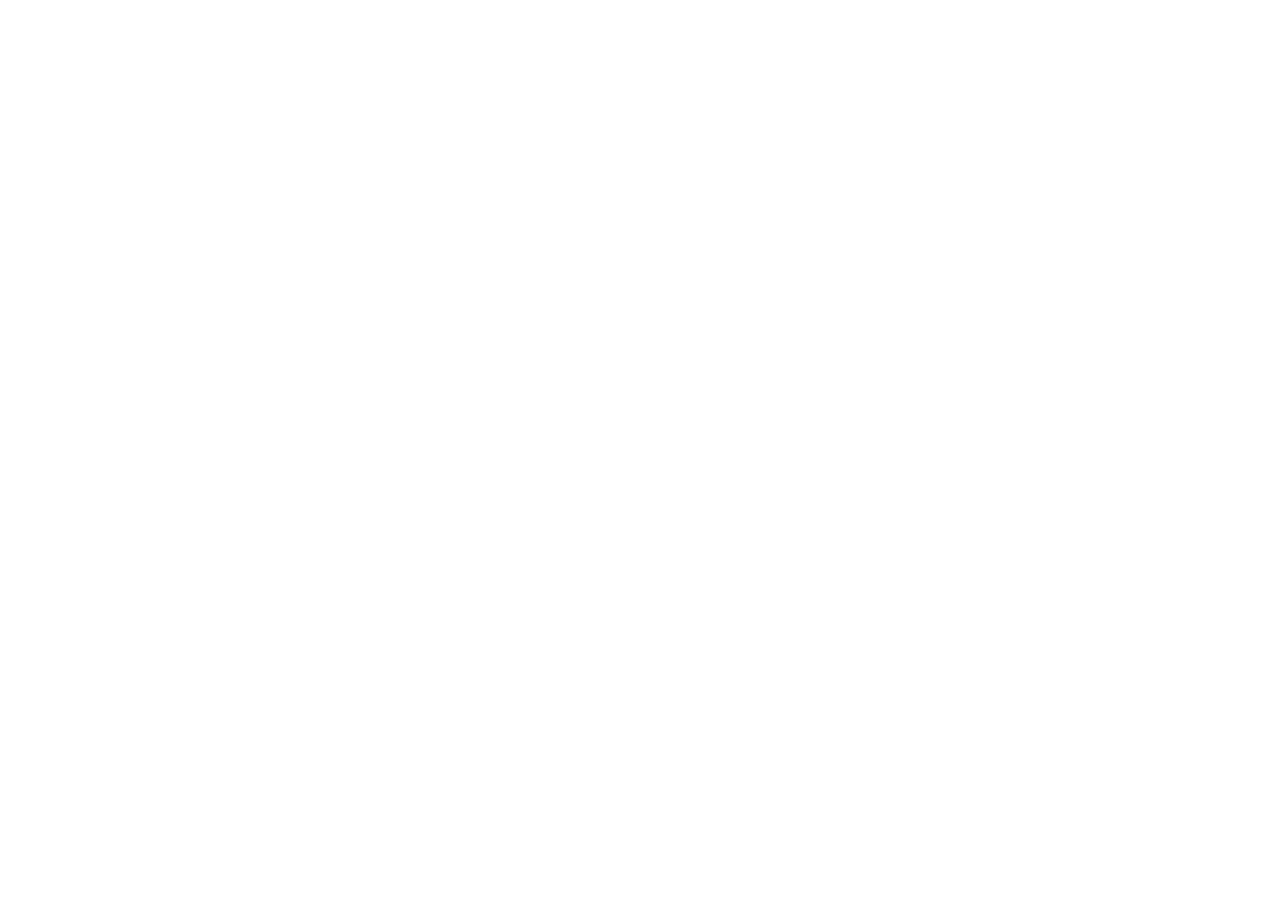
==== index.html @ 13328f91 "Edita Funcion Copy" ====
<!DOCTYPE html>
<html lang="es">

<head>
    <meta charset="UTF-8">
    <meta name="viewport" content="width=device-width, initial-scale=1.0">
    <link rel="stylesheet" href="https://www.w3schools.com/w3css/4/w3.css">
    <link rel="stylesheet" href="css/index.css">
    <script src="js/index.js"></script>
    <title>Encriptador</title>
</head>

<body>
    <main class="w3-container">
        <!-- HEADER -->
        <header>
            <!-- HEADER SMALL -->
            <section class="w3-hide-medium w3-hide-large">
                <img class="w3-image w3-margin-top w3-margin-bottom" src="images/Logo0.5x.png" alt="">
                <textarea class="w3-input w3-margin-bottom w3-border-0 w3-center w3-text-indigo w3-xlarge" name=""
                    id="texto" cols="30" rows="5" placeholder="Ingrese el texto aqui"></textarea>
                <p class="w3-small"><span class="w3-badge w3-gray w3-text-white">!</span> Solo letras minusculas y sin
                    acemtos</p>
                <div class="w3-center">
                    <button
                        class="w3-block w3-padding w3-margin-bottom w3-round-large w3-indigo w3-hover-white w3-hover-text-indigo"
                        onclick="crypt();" id="encriptar">Encriptar</button>
                    <button
                        class="w3-block w3-padding w3-margin-bottom w3-round-large w3-white w3-text-indigo w3-hover-indigo w3-hover-text-white"
                        onclick="decrypt();" id="">Desencriptar</button>
                </div>
            </section>
            <!-- HEADER MEDIUM -->
            <section></section>
            <!-- HEADER LARGE -->
            <section></section>
        </header>
        <!-- MAIN SMALL -->
        <section id="sectionText" class="w3-hide-medium w3-hide-large"><br>
            <div class="w3-card w3-center w3-margin w3-margin-top w3-padding w3-round-xxlarge">
                <div id="SinResultado">
                    <h3><strong>Ningun mensaje fue encontrado</strong></h3>
                    <p>Ingresa el texto que desees encriptar o desencriptar</p>
                </div>
                <div id="ConResultado"></div>
            </div>
        </section>
        <!-- MAIN MEDIUM -->
        <section></section>
        <!-- MAIN LARGE -->
        <section></section>
    </main>
    <footer>
        <!-- FOOTER SMALL -->
        <section>

        </section>
        <!-- FOOTER MEDIUM -->
        <section></section>
        <!-- FOOTER LARGE -->
        <section></section>
    </footer>
</body>

</html>
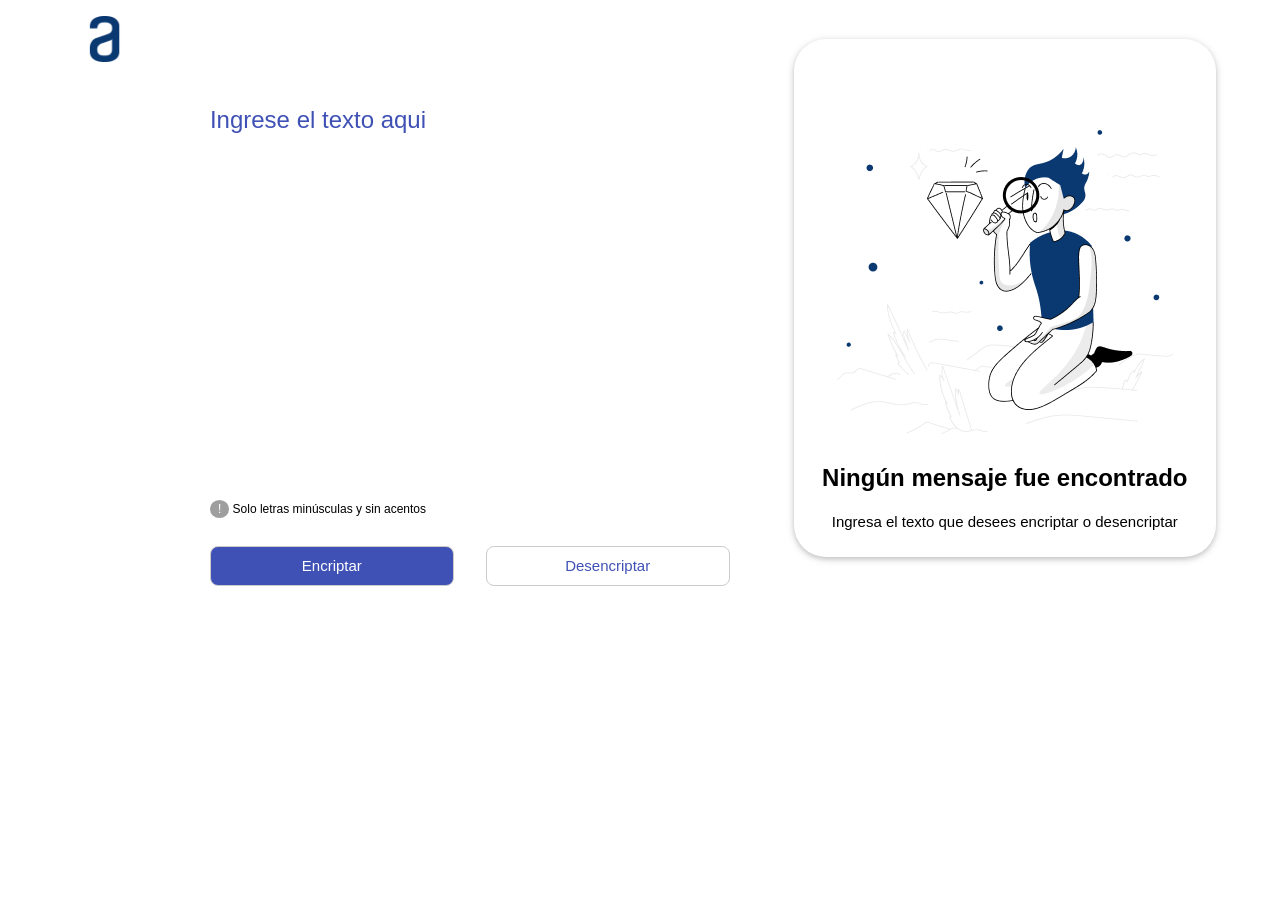
==== commit bd3f6881: "Crea seccion Desktop, crea funcion newInputLarge" ====
--- a/index.html
+++ b/index.html
@@ -15,12 +15,14 @@
         <!-- HEADER -->
         <header>
             <!-- HEADER SMALL -->
-            <section class="w3-hide-medium w3-hide-large">
+            <section id="header-small" class="w3-hide-medium w3-hide-large">
                 <img class="w3-image w3-margin-top w3-margin-bottom" src="images/Logo0.5x.png" alt="">
-                <textarea class="w3-input w3-margin-bottom w3-border-0 w3-center w3-text-indigo w3-xlarge" name=""
-                    id="texto" cols="30" rows="5" placeholder="Ingrese el texto aqui"></textarea>
-                <p class="w3-small"><span class="w3-badge w3-gray w3-text-white">!</span> Solo letras minusculas y sin
-                    acemtos</p>
+                <section id="sectionTextSmall" class="w3-center">
+                    <h3 onclick="newInputSmall();" class="w3-text-indigo" id="textTitleSmall">Ingrese el texto
+                        aqui<br><br><br><br><br></h3>
+                </section>
+                <p class="w3-small"><span class="w3-badge w3-gray w3-text-white">!</span> Solo letras minúsculas y sin
+                    acentos</p>
                 <div class="w3-center">
                     <button
                         class="w3-block w3-padding w3-margin-bottom w3-round-large w3-indigo w3-hover-white w3-hover-text-indigo"
@@ -31,24 +33,79 @@
                 </div>
             </section>
             <!-- HEADER MEDIUM -->
-            <section></section>
-            <!-- HEADER LARGE -->
-            <section></section>
+            <section id="header-medium" class="w3-hide-small w3-hide-large">
+                <img class="w3-image w3-margin-top w3-margin-bottom w3-padding-top" src="images/Logo1x.png" alt="">
+                <section id="sectionTextMedium" class="w3-padding">
+                    <h3 onclick="newInputMedium();" class="w3-text-indigo" id="textTitleMedium">Ingrese el texto
+                        aqui<br><br><br><br><br><br></h3>
+                </section>
+                <p class="w3-small w3-padding"><span class="w3-badge w3-gray w3-text-white">!</span> Solo letras
+                    minúsculas y sin acentos</p>
+                <div class="w3-bar w3-center">
+                    <div class="w3-half w3-padding">
+                        <button
+                            class="w3-block w3-border w3-padding w3-round-large w3-indigo w3-hover-white w3-hover-text-indigo"
+                            onclick="crypt();" id="encriptar">Encriptar</button>
+                    </div>
+                    <div class="w3-half w3-padding">
+                        <button
+                            class="w3-block w3-border w3-padding w3-round-large w3-white w3-text-indigo w3-hover-indigo w3-hover-text-white"
+                            onclick="decrypt();" id="desencriptar">Desencriptar</button>
+                    </div>
+                </div>
+            </section>
         </header>
-        <!-- MAIN SMALL -->
-        <section id="sectionText" class="w3-hide-medium w3-hide-large"><br>
+        <!-- MAIN SMALL AND MEDIUM -->
+        <section id="sectionTextMedium" class="w3-hide-large"><br>
             <div class="w3-card w3-center w3-margin w3-margin-top w3-padding w3-round-xxlarge">
                 <div id="SinResultado">
-                    <h3><strong>Ningun mensaje fue encontrado</strong></h3>
+                    <h3><strong>Ningún mensaje fue encontrado</strong></h3>
                     <p>Ingresa el texto que desees encriptar o desencriptar</p>
                 </div>
                 <div id="ConResultado"></div>
             </div>
         </section>
-        <!-- MAIN MEDIUM -->
-        <section></section>
+
         <!-- MAIN LARGE -->
-        <section></section>
+        <!-- HEADER LARGE -->
+        <section class="w3-container w3-hide-small w3-hide-medium">
+            <section class="w3-col" style="width: 60%;">
+                <img class="w3-container w3-col w3-image w3-margin-top w3-margin-bottom w3-padding-top"
+                    style="width: 20%;" src="images/Logo2x.png" alt="">
+                <div id="header-large" class="w3-container w3-col w3-margin-top w3-hide-small w3-hide-medium"
+                    style="width: 80%;">
+                    <section id="sectionTextLarge" class="w3-padding"><br><br><br>
+                        <h3 onclick="newInputLarge();" class="w3-text-indigo" id="textTitleLarge">Ingrese el texto
+                            aqui<br><br><br><br><br><br><br><br><br><br></h3>
+                    </section>
+                    <p class="w3-small w3-padding"><span class="w3-badge w3-gray w3-text-white">!</span> Solo letras
+                        minúsculas
+                        y sin acentos</p>
+                    <div class="w3-bar w3-center">
+                        <div class="w3-half w3-padding">
+                            <button
+                                class="w3-block w3-border w3-padding w3-round-large w3-indigo w3-hover-white w3-hover-text-indigo"
+                                onclick="crypt();" id="encriptar">Encriptar</button>
+                        </div>
+                        <div class="w3-half w3-padding">
+                            <button
+                                class="w3-block w3-border w3-padding w3-round-large w3-white w3-text-indigo w3-hover-indigo w3-hover-text-white"
+                                onclick="decrypt();" id="desencriptar">Desencriptar</button>
+                        </div>
+                    </div>
+                </div>
+            </section>
+            <section id="sectionTextLarge" class="w3-container w3-col" style="width: 40%;"><br>
+                <div class="w3-card w3-center w3-margin w3-margin-top w3-padding w3-round-xxlarge"><br><br><br>
+                    <div id="SinResultado">
+                        <img class="w3-image w3-margin-top w3-margin-bottom w3-padding-top" src="images/Muneco.png"
+                            alt="">
+                        <h3><strong>Ningún mensaje fue encontrado</strong></h3>
+                        <p>Ingresa el texto que desees encriptar o desencriptar</p>
+                    </div>
+                    <div id="ConResultado"></div>
+                </div>
+            </section>
     </main>
     <footer>
         <!-- FOOTER SMALL -->
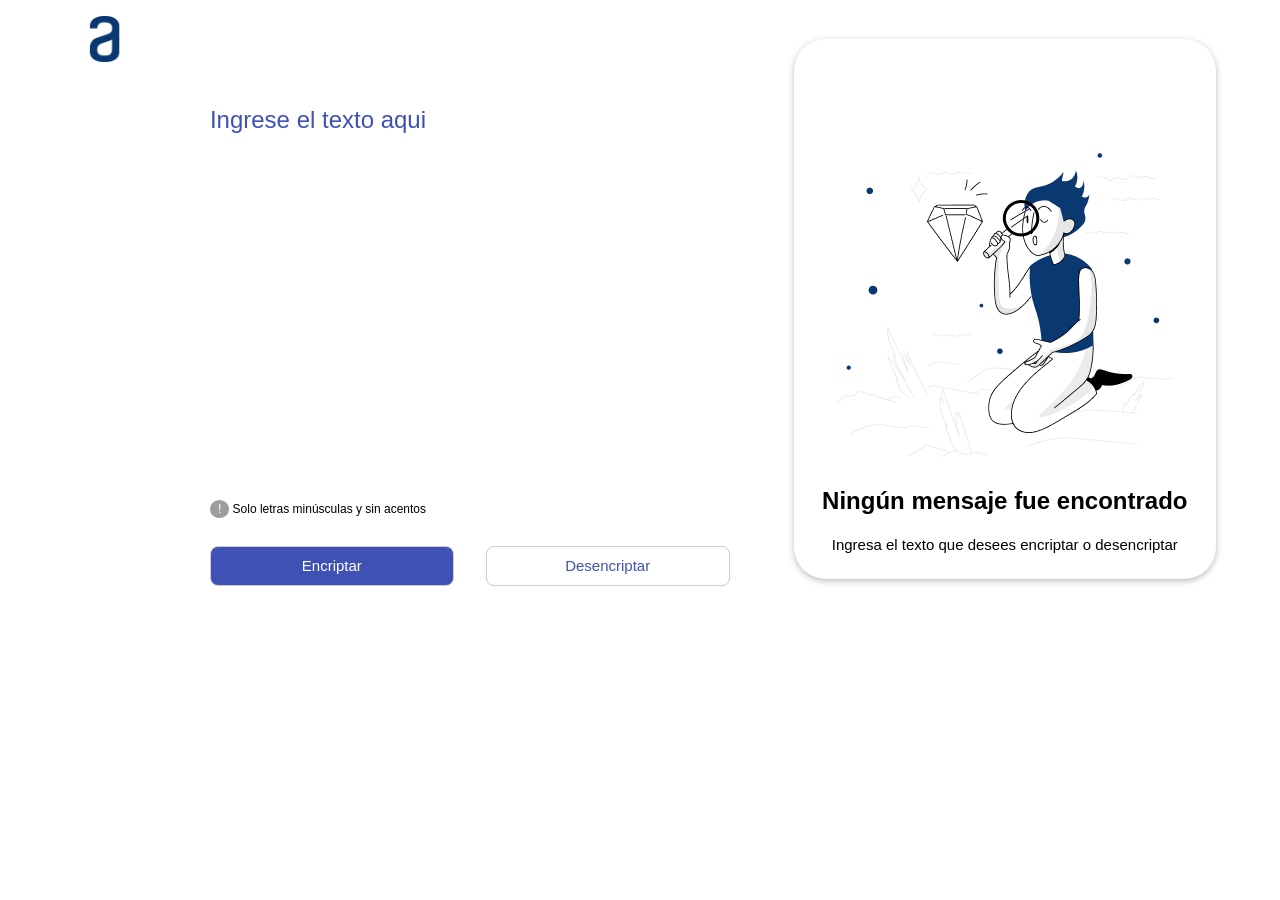
==== commit df97f068: "Crea Responsive Desktop" ====
--- a/index.html
+++ b/index.html
@@ -57,12 +57,12 @@
         </header>
         <!-- MAIN SMALL AND MEDIUM -->
         <section id="sectionTextMedium" class="w3-hide-large"><br>
-            <div class="w3-card w3-center w3-margin w3-margin-top w3-padding w3-round-xxlarge">
-                <div id="SinResultado">
+            <div class="w3-card w3-center w3-margin w3-padding w3-round-xxlarge">
+                <div id="SinResultadoSmallMedium">
                     <h3><strong>Ningún mensaje fue encontrado</strong></h3>
                     <p>Ingresa el texto que desees encriptar o desencriptar</p>
                 </div>
-                <div id="ConResultado"></div>
+                <div id="ConResultadoSmallMedium"></div>
             </div>
         </section>
 
@@ -96,14 +96,13 @@
                 </div>
             </section>
             <section id="sectionTextLarge" class="w3-container w3-col" style="width: 40%;"><br>
-                <div class="w3-card w3-center w3-margin w3-margin-top w3-padding w3-round-xxlarge"><br><br><br>
-                    <div id="SinResultado">
-                        <img class="w3-image w3-margin-top w3-margin-bottom w3-padding-top" src="images/Muneco.png"
-                            alt="">
+                <div class="w3-card w3-center w3-margin w3-margin-top w3-padding w3-round-xxlarge"><br><br><br><br>
+                    <div id="SinResultadoLarge">
+                        <img id="ImageSinResultado" class="w3-image w3-margin-top w3-margin-bottom w3-padding-top" src="images/Muneco.png" alt="">
                         <h3><strong>Ningún mensaje fue encontrado</strong></h3>
                         <p>Ingresa el texto que desees encriptar o desencriptar</p>
                     </div>
-                    <div id="ConResultado"></div>
+                    <div id="ConResultadoLarge"></div>
                 </div>
             </section>
     </main>
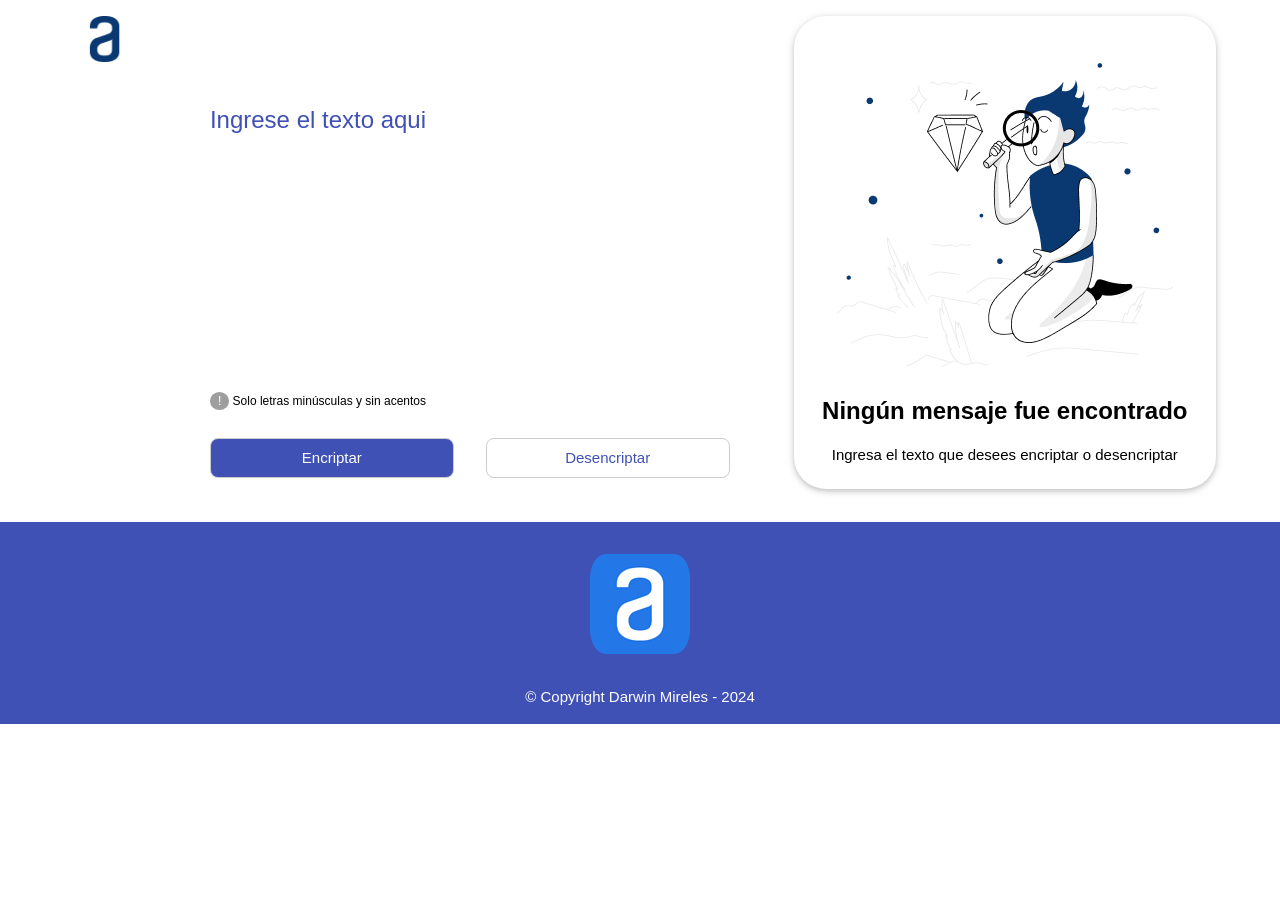
==== commit 1272b50b: "Crea Footer" ====
--- a/index.html
+++ b/index.html
@@ -76,7 +76,7 @@
                     style="width: 80%;">
                     <section id="sectionTextLarge" class="w3-padding"><br><br><br>
                         <h3 onclick="newInputLarge();" class="w3-text-indigo" id="textTitleLarge">Ingrese el texto
-                            aqui<br><br><br><br><br><br><br><br><br><br></h3>
+                            aqui<br><br><br><br><br><br><br></h3>
                     </section>
                     <p class="w3-small w3-padding"><span class="w3-badge w3-gray w3-text-white">!</span> Solo letras
                         minúsculas
@@ -95,8 +95,8 @@
                     </div>
                 </div>
             </section>
-            <section id="sectionTextLarge" class="w3-container w3-col" style="width: 40%;"><br>
-                <div class="w3-card w3-center w3-margin w3-margin-top w3-padding w3-round-xxlarge"><br><br><br><br>
+            <section id="sectionTextLarge" class="w3-container w3-col" style="width: 40%;">
+                <div class="w3-card w3-center w3-margin w3-margin-top w3-padding w3-round-xxlarge"><br>
                     <div id="SinResultadoLarge">
                         <img id="ImageSinResultado" class="w3-image w3-margin-top w3-margin-bottom w3-padding-top" src="images/Muneco.png" alt="">
                         <h3><strong>Ningún mensaje fue encontrado</strong></h3>
@@ -107,15 +107,11 @@
             </section>
     </main>
     <footer>
-        <!-- FOOTER SMALL -->
-        <section>
-
+        <!-- FOOTER ALL -->
+        <section class="w3-container w3-center w3-margin-top w3-indigo w3-text-white w3-padding">
+            <img class="w3-container w3-image w3-margin w3-padding w3-round-xxlarge" src="images/logoFooter.png" alt="logo">
+            <section class="w3-container w3-col w3-padding w3-center">&copy; Copyright Darwin Mireles - 2024</section>
         </section>
-        <!-- FOOTER MEDIUM -->
-        <section></section>
-        <!-- FOOTER LARGE -->
-        <section></section>
     </footer>
 </body>
-
 </html>
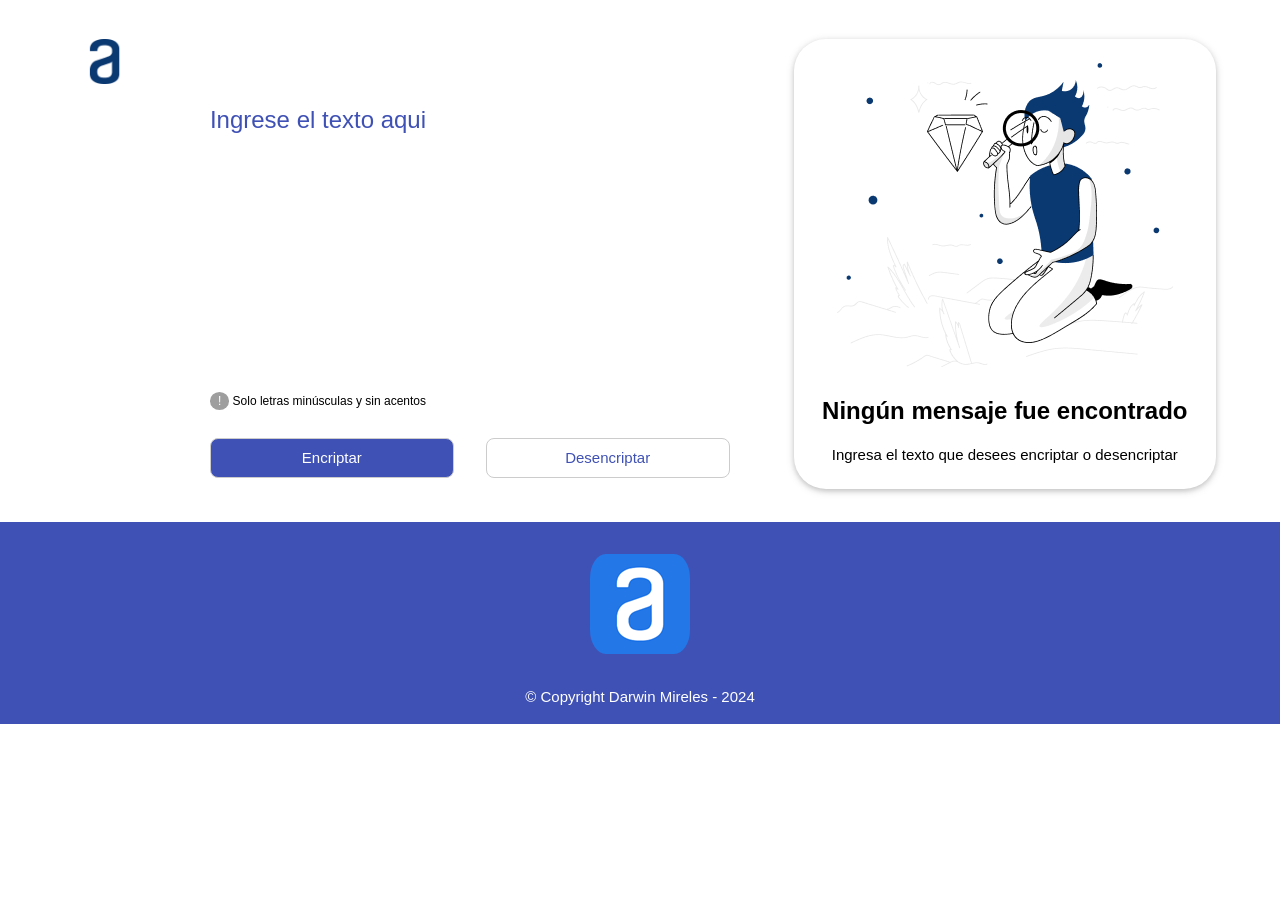
==== commit af79bd96: "Repara tamaños responsive" ====
--- a/index.html
+++ b/index.html
@@ -10,7 +10,7 @@
     <title>Encriptador</title>
 </head>
 
-<body>
+<body><br>
     <main class="w3-container">
         <!-- HEADER -->
         <header>
@@ -74,7 +74,7 @@
                     style="width: 20%;" src="images/Logo2x.png" alt="">
                 <div id="header-large" class="w3-container w3-col w3-margin-top w3-hide-small w3-hide-medium"
                     style="width: 80%;">
-                    <section id="sectionTextLarge" class="w3-padding"><br><br><br>
+                    <section id="sectionTextLarge" class="w3-padding"><br><br>
                         <h3 onclick="newInputLarge();" class="w3-text-indigo" id="textTitleLarge">Ingrese el texto
                             aqui<br><br><br><br><br><br><br></h3>
                     </section>
@@ -96,7 +96,7 @@
                 </div>
             </section>
             <section id="sectionTextLarge" class="w3-container w3-col" style="width: 40%;">
-                <div class="w3-card w3-center w3-margin w3-margin-top w3-padding w3-round-xxlarge"><br>
+                <div class="w3-card w3-center w3-margin w3-margin-top w3-padding w3-round-xxlarge">
                     <div id="SinResultadoLarge">
                         <img id="ImageSinResultado" class="w3-image w3-margin-top w3-margin-bottom w3-padding-top" src="images/Muneco.png" alt="">
                         <h3><strong>Ningún mensaje fue encontrado</strong></h3>
